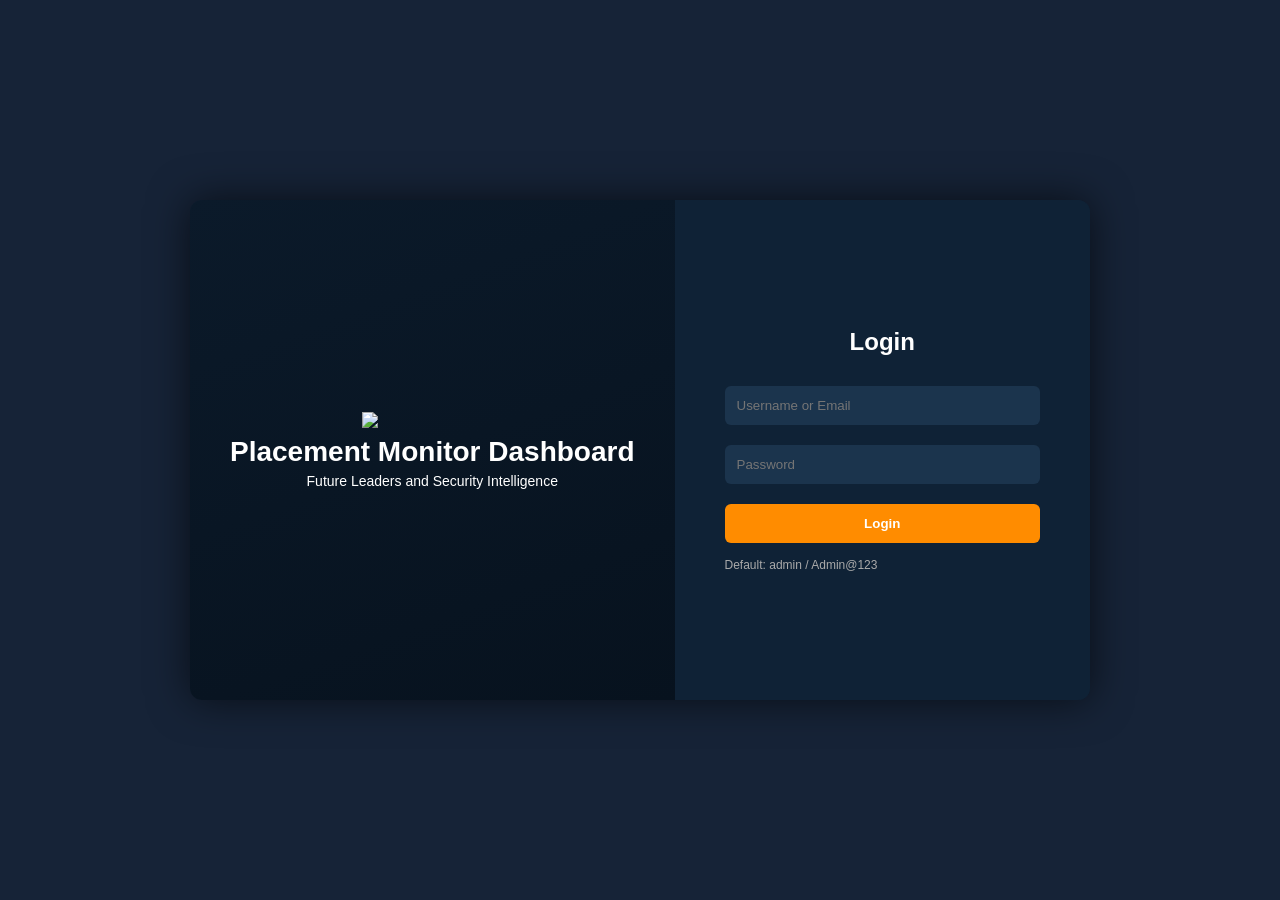
==== index.html @ 74d73eea "feat: premium dark theme, compact sidebar, real device tracking & IP fix - Redesigned sidebar: compa" ====
<!DOCTYPE html>
<html lang="en">

<head>
    <meta charset="UTF-8">
    <meta name="viewport" content="width=device-width, initial-scale=1.0">
    <title>Login — Placement Monitor Dashboard</title>

    <style>
        * {
            margin: 0;
            padding: 0;
            box-sizing: border-box;
            font-family: Segoe UI, sans-serif;
        }

        body {
            height: 100vh;
            background: #162337;
            display: flex;
            align-items: center;
            justify-content: center;
        }

        /* MAIN CONTAINER */

        .container {
            display: flex;
            width: 900px;
            height: 500px;
            background: #111f33;
            border-radius: 12px;
            overflow: hidden;
            box-shadow: 0 0 40px rgba(0, 0, 0, 0.6);
        }

        /* LEFT SIDE */

        .left {
            flex: 1;
            background: linear-gradient(160deg, #0b1a2a, #07121e);
            display: flex;
            flex-direction: column;
            justify-content: center;
            align-items: center;
            text-align: center;
            color: white;
            padding: 40px;
        }

        .logo {
            width: 140px;
            margin-bottom: 8px;
        }

        .left h1 {
            font-size: 28px;
            color: #ffffff;
            margin: 0;
            white-space: nowrap;
        }

        .left p {
            font-size: 14px;
            margin-top: 5px;
            opacity: 1;
        }

        /* RIGHT SIDE */

        .right {
            flex: 1;
            display: flex;
            flex-direction: column;
            justify-content: center;
            padding: 50px;
            background: #0f2236;
        }

        .right h2 {
            color: white;
            margin-bottom: 30px;
            text-align: center;
        }

        /* INPUT BOX */

        .input-box {
            margin-bottom: 20px;
        }

        .input-box input {
            width: 100%;
            padding: 12px;
            border: none;
            border-radius: 6px;
            background: #1b344d;
            color: white;
            outline: none;
            transition: all 0.3s ease;
        }

        /* INPUT HOVER EFFECT */

        .input-box input:hover {
            transform: translateY(-4px);
            box-shadow: 0 6px 15px rgba(0, 0, 0, 0.4);
        }

        .input-box input:focus {
            transform: translateY(-4px);
            box-shadow: 0 0 8px rgba(255, 140, 0, 0.6);
        }

        /* LOGIN BUTTON */

        button {
            width: 100%;
            padding: 12px;
            background: #ff8c00;
            border: none;
            border-radius: 6px;
            color: white;
            font-weight: bold;
            cursor: pointer;
            transition: all 0.3s ease;
        }

        button:hover {
            transform: translateY(-4px);
            box-shadow: 0 0 12px rgba(255, 140, 0, 0.7);
            background: #ffa733;
        }

        button:active {
            transform: translateY(1px);
        }

        /* EXTRA LINKS */

        .extra {
            margin-top: 15px;
            display: flex;
            justify-content: space-between;
            font-size: 13px;
        }

        .extra a {
            color: #ffffff;
            text-decoration: none;
        }

        /* ERROR / STATUS */
        .error-msg {
            background: rgba(239,68,68,0.15);
            border: 1px solid rgba(239,68,68,0.5);
            color: #ffffff;
            padding: 10px 14px;
            border-radius: 6px;
            font-size: 13px;
            margin-bottom: 16px;
            display: none;
        }
        .error-msg.show { display: block; }
        button:disabled { opacity: 0.6; cursor: not-allowed; transform: none !important; }
    </style>
    <link rel="stylesheet" href="https://cdn.jsdelivr.net/npm/bootstrap-icons@1.11.1/font/bootstrap-icons.css">
</head>

<body>

    <div class="container">

        <div class="left">

            <img src="https://rise.rru.ac.in/img/home-9/hero/RRU-Logo.png" class="logo">

            <h1>Placement Monitor Dashboard</h1>

            <p>Future Leaders and Security Intelligence</p>

        </div>


        <div class="right">

            <h2>Login</h2>

            <form id="loginForm">

                <div id="errorMsg" class="error-msg"></div>

                <div class="input-box">
                    <input type="text" id="username" placeholder="Username or Email" required autocomplete="username">
                </div>

                <div class="input-box">
                    <input type="password" id="password" placeholder="Password" required autocomplete="current-password">
                </div>

                <button type="submit" id="loginBtn">Login</button>

                <div class="extra">
                    <span style="color:#aaa;font-size:12px">Default: admin / Admin@123</span>
                </div>

            </form>

        </div>

    </div>

    <!-- CDN: Supabase JS -->
    <script src="https://cdn.jsdelivr.net/npm/@supabase/supabase-js@2"></script>
    <!-- CDN: SheetJS for Excel import/export -->
    <script src="https://cdn.jsdelivr.net/npm/xlsx@0.18.5/dist/xlsx.full.min.js"></script>
    <!-- Supabase config (change this when you move servers) -->
    <script src="supabase-client.js"></script>
    <!-- Data layer -->
    <script src="security.js"></script>
    <script src="api.js?v=400"></script>
    <script>
        // If already logged in, redirect to dashboard
        if (localStorage.getItem('pd_user')) {
            window.location.href = 'dashboard.html';
        }

        document.getElementById('loginForm').addEventListener('submit', async function(e) {
            e.preventDefault();
            const username = document.getElementById('username').value.trim();
            const password = document.getElementById('password').value.trim();
            const errorMsg = document.getElementById('errorMsg');
            const loginBtn = document.getElementById('loginBtn');

            // A07: Rate Limiting Check
            const lockout = isLoginLockedOut();
            if (lockout.locked) {
                const remaining = Math.ceil(lockout.remainingMs / 60000);
                errorMsg.textContent = `Too many failed attempts. Locked out for ${remaining} more minutes.`;
                errorMsg.classList.add('show');
                return;
            }

            errorMsg.classList.remove('show');
            if (!username || !password) {
                errorMsg.textContent = 'Please enter username and password.';
                errorMsg.classList.add('show');
                return;
            }

            loginBtn.disabled = true;
            loginBtn.textContent = 'Logging in…';

            try {
                const res = await apiLogin(username, password);
                
                // Clear attempts on success
                if (typeof clearLoginAttempts === 'function') clearLoginAttempts();

                if (res.requires_2fa) {
                    window.location.href = 'mfa.html';
                } else {
                    window.location.href = 'dashboard.html';
                }
            } catch (err) {
                // A07: Record failed attempt
                if (typeof recordLoginAttempt === 'function') {
                    const result = recordLoginAttempt();
                    if (result.locked) {
                        errorMsg.textContent = 'Too many failed attempts. You have been locked out for 15 minutes.';
                    } else {
                        errorMsg.textContent = `${err.message || 'Login failed.'} (${result.attemptsLeft} attempts remaining)`;
                    }
                } else {
                    errorMsg.textContent = err.message || 'Login failed. Please try again.';
                }
                
                errorMsg.classList.add('show');
                loginBtn.disabled = false;
                loginBtn.textContent = 'Login';
            }
        });
    </script>

</body>

</html>
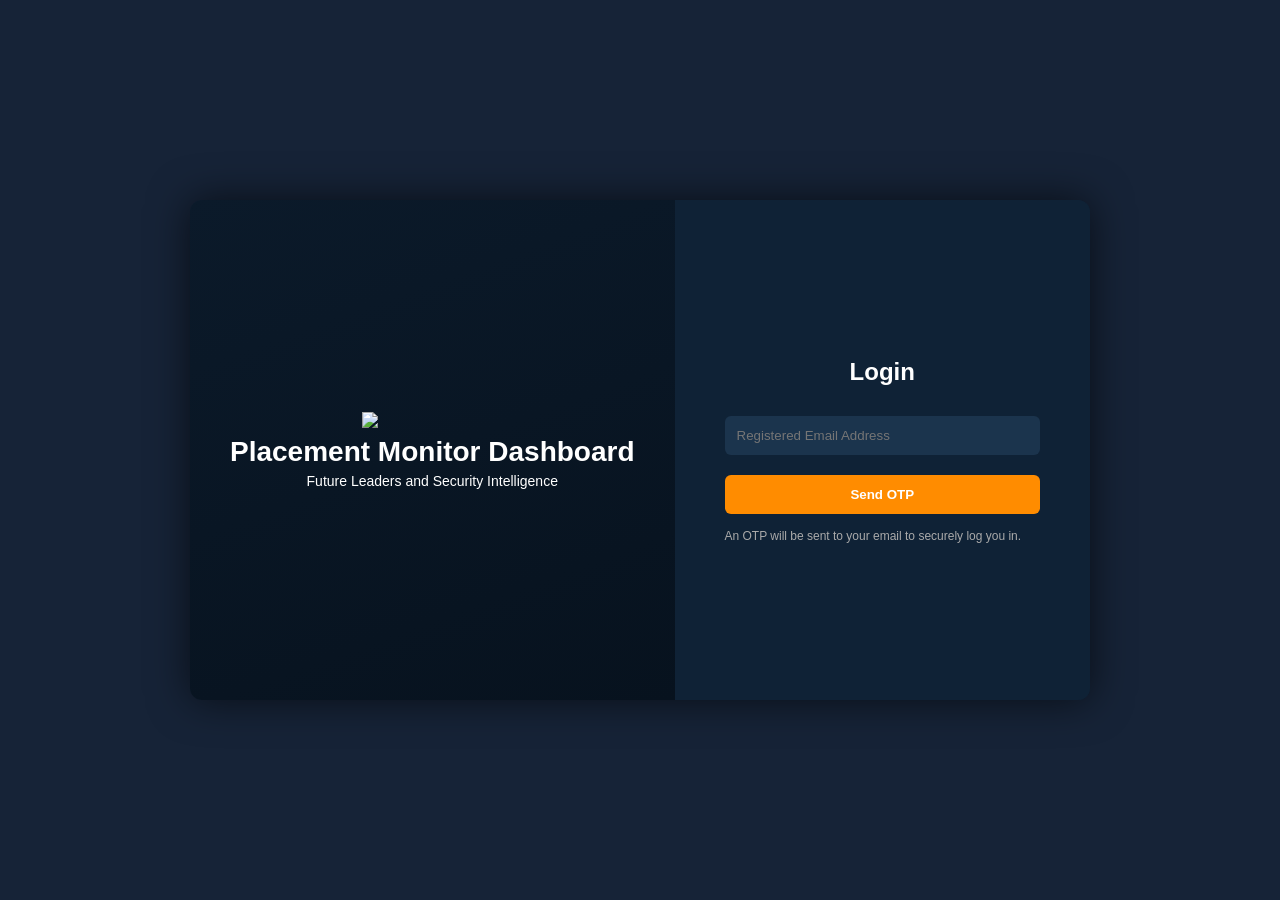
==== commit 5fbb447b: "feat: enforce 5 specific email accounts for OTP login" ====
--- a/index.html
+++ b/index.html
@@ -191,17 +191,13 @@
                 <div id="errorMsg" class="error-msg"></div>
 
                 <div class="input-box">
-                    <input type="text" id="username" placeholder="Username or Email" required autocomplete="username">
+                    <input type="email" id="email" placeholder="Registered Email Address" required autocomplete="email">
                 </div>
 
-                <div class="input-box">
-                    <input type="password" id="password" placeholder="Password" required autocomplete="current-password">
-                </div>
-
-                <button type="submit" id="loginBtn">Login</button>
+                <button type="submit" id="loginBtn">Send OTP</button>
 
                 <div class="extra">
-                    <span style="color:#aaa;font-size:12px">Default: admin / Admin@123</span>
+                    <span style="color:#aaa;font-size:12px">An OTP will be sent to your email to securely log you in.</span>
                 </div>
 
             </form>
@@ -215,6 +211,7 @@
     <!-- CDN: SheetJS for Excel import/export -->
     <script src="https://cdn.jsdelivr.net/npm/xlsx@0.18.5/dist/xlsx.full.min.js"></script>
     <!-- Supabase config (change this when you move servers) -->
+    <script src="config.js"></script>
     <script src="supabase-client.js"></script>
     <!-- Data layer -->
     <script src="security.js"></script>
@@ -227,8 +224,7 @@
 
         document.getElementById('loginForm').addEventListener('submit', async function(e) {
             e.preventDefault();
-            const username = document.getElementById('username').value.trim();
-            const password = document.getElementById('password').value.trim();
+            const email = document.getElementById('email').value.trim();
             const errorMsg = document.getElementById('errorMsg');
             const loginBtn = document.getElementById('loginBtn');
 
@@ -242,26 +238,24 @@
             }
 
             errorMsg.classList.remove('show');
-            if (!username || !password) {
-                errorMsg.textContent = 'Please enter username and password.';
+            if (!email) {
+                errorMsg.textContent = 'Please enter your email.';
                 errorMsg.classList.add('show');
                 return;
             }
 
             loginBtn.disabled = true;
-            loginBtn.textContent = 'Logging in…';
+            loginBtn.textContent = 'Sending OTP…';
 
             try {
-                const res = await apiLogin(username, password);
+                // Call Supabase to send a real OTP to the email
+                await apiSendOtp(email);
                 
                 // Clear attempts on success
                 if (typeof clearLoginAttempts === 'function') clearLoginAttempts();
 
-                if (res.requires_2fa) {
-                    window.location.href = 'mfa.html';
-                } else {
-                    window.location.href = 'dashboard.html';
-                }
+                // Redirect to MFA verification page to enter the OTP
+                window.location.href = 'mfa.html';
             } catch (err) {
                 // A07: Record failed attempt
                 if (typeof recordLoginAttempt === 'function') {
@@ -269,15 +263,15 @@
                     if (result.locked) {
                         errorMsg.textContent = 'Too many failed attempts. You have been locked out for 15 minutes.';
                     } else {
-                        errorMsg.textContent = `${err.message || 'Login failed.'} (${result.attemptsLeft} attempts remaining)`;
+                        errorMsg.textContent = `${err.message || 'Failed to send OTP.'} (${result.attemptsLeft} attempts remaining)`;
                     }
                 } else {
-                    errorMsg.textContent = err.message || 'Login failed. Please try again.';
+                    errorMsg.textContent = err.message || 'Failed to send OTP. Please try again.';
                 }
                 
                 errorMsg.classList.add('show');
                 loginBtn.disabled = false;
-                loginBtn.textContent = 'Login';
+                loginBtn.textContent = 'Send OTP';
             }
         });
     </script>
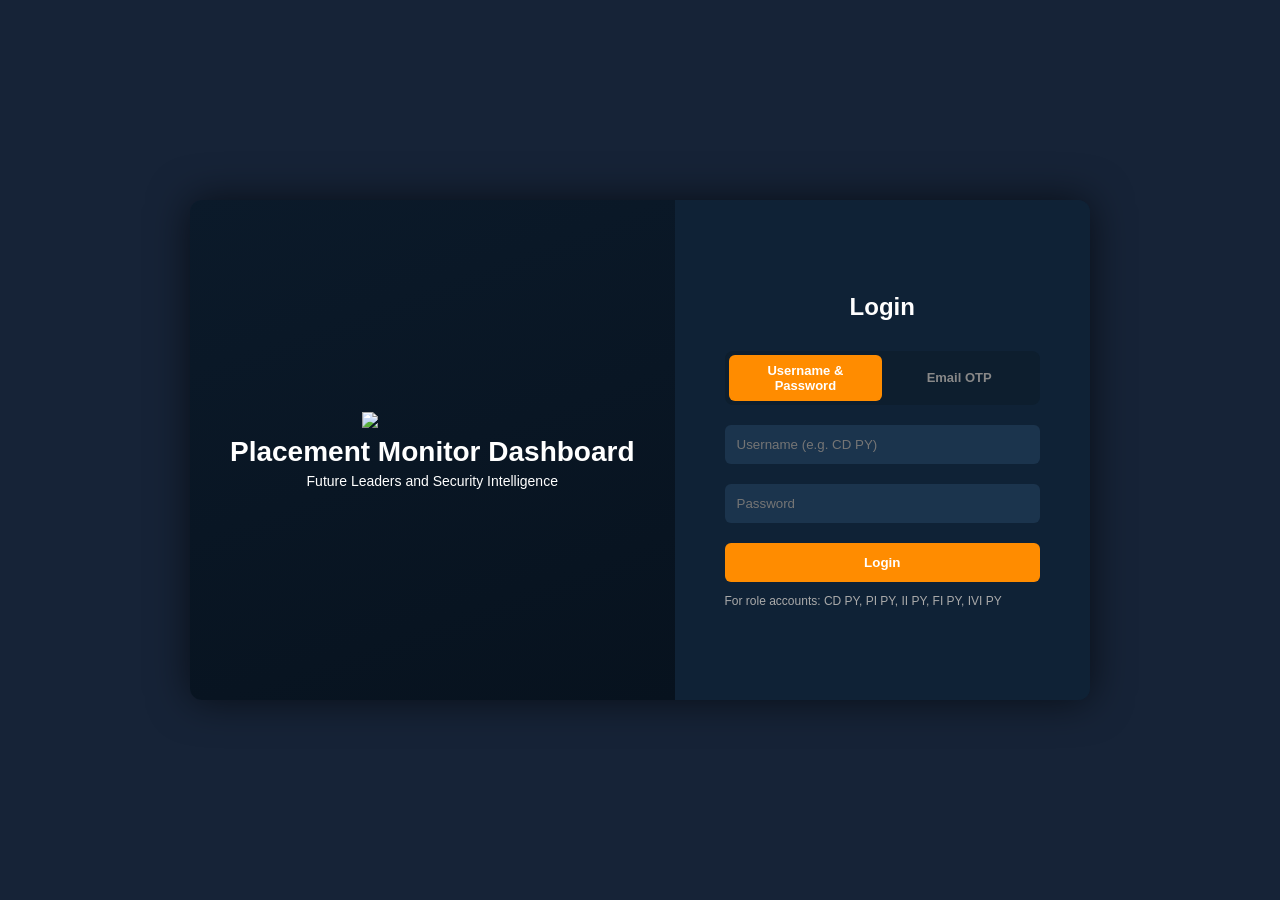
==== commit fdaa4eb9: "feat: dual login — username+password for role accounts, email OTP for personal accounts" ====
--- a/index.html
+++ b/index.html
@@ -184,22 +184,47 @@
 
         <div class="right">
 
-            <h2>Login</h2>
+            <h2 id="formTitle">Login</h2>
+
+            <!-- ── Mode Toggle ── -->
+            <div style="display:flex; background:#0d1e2e; border-radius:8px; margin-bottom:20px; padding:4px;">
+                <button type="button" id="tabPassword" onclick="switchTab('password')"
+                    style="flex:1; padding:8px; border:none; border-radius:6px; font-size:13px; font-weight:600; cursor:pointer; background:#ff8c00; color:#fff; transition:all 0.2s;">
+                    Username &amp; Password
+                </button>
+                <button type="button" id="tabOtp" onclick="switchTab('otp')"
+                    style="flex:1; padding:8px; border:none; border-radius:6px; font-size:13px; font-weight:600; cursor:pointer; background:transparent; color:#888; transition:all 0.2s;">
+                    Email OTP
+                </button>
+            </div>
 
             <form id="loginForm">
-
                 <div id="errorMsg" class="error-msg"></div>
 
-                <div class="input-box">
-                    <input type="email" id="email" placeholder="Registered Email Address" required autocomplete="email">
+                <!-- Password login fields -->
+                <div id="passwordFields">
+                    <div class="input-box">
+                        <input type="text" id="username" placeholder="Username (e.g. CD PY)" autocomplete="username">
+                    </div>
+                    <div class="input-box">
+                        <input type="password" id="password" placeholder="Password" autocomplete="current-password">
+                    </div>
+                    <button type="submit" id="loginBtn">Login</button>
+                    <div class="extra" style="margin-top:12px;">
+                        <span style="color:#aaa;font-size:12px;">For role accounts: CD PY, PI PY, II PY, FI PY, IVI PY</span>
+                    </div>
                 </div>
 
-                <button type="submit" id="loginBtn">Send OTP</button>
-
-                <div class="extra">
-                    <span style="color:#aaa;font-size:12px">An OTP will be sent to your email to securely log you in.</span>
+                <!-- OTP login fields -->
+                <div id="otpFields" style="display:none;">
+                    <div class="input-box">
+                        <input type="email" id="email" placeholder="Registered Email Address" autocomplete="email">
+                    </div>
+                    <button type="submit" id="otpBtn">Send OTP</button>
+                    <div class="extra" style="margin-top:12px;">
+                        <span style="color:#aaa;font-size:12px;">A 6-digit OTP will be sent to your inbox.</span>
+                    </div>
                 </div>
-
             </form>
 
         </div>
@@ -210,68 +235,111 @@
     <script src="https://cdn.jsdelivr.net/npm/@supabase/supabase-js@2"></script>
     <!-- CDN: SheetJS for Excel import/export -->
     <script src="https://cdn.jsdelivr.net/npm/xlsx@0.18.5/dist/xlsx.full.min.js"></script>
-    <!-- Supabase config (change this when you move servers) -->
+    <!-- Supabase config -->
     <script src="config.js"></script>
     <script src="supabase-client.js"></script>
-    <!-- Data layer -->
     <script src="security.js"></script>
-    <script src="api.js?v=400"></script>
+    <script src="api.js?v=501"></script>
     <script>
         // If already logged in, redirect to dashboard
         if (localStorage.getItem('pd_user')) {
             window.location.href = 'dashboard.html';
         }
 
+        let currentTab = 'password';
+
+        function switchTab(tab) {
+            currentTab = tab;
+            const isPassword = tab === 'password';
+            document.getElementById('passwordFields').style.display = isPassword ? 'block' : 'none';
+            document.getElementById('otpFields').style.display     = isPassword ? 'none'  : 'block';
+            document.getElementById('formTitle').textContent        = isPassword ? 'Login' : 'Login with OTP';
+            document.getElementById('tabPassword').style.background = isPassword ? '#ff8c00' : 'transparent';
+            document.getElementById('tabPassword').style.color      = isPassword ? '#fff'    : '#888';
+            document.getElementById('tabOtp').style.background      = isPassword ? 'transparent' : '#ff8c00';
+            document.getElementById('tabOtp').style.color           = isPassword ? '#888'    : '#fff';
+            document.getElementById('errorMsg').classList.remove('show');
+        }
+
         document.getElementById('loginForm').addEventListener('submit', async function(e) {
             e.preventDefault();
-            const email = document.getElementById('email').value.trim();
             const errorMsg = document.getElementById('errorMsg');
-            const loginBtn = document.getElementById('loginBtn');
-
-            // A07: Rate Limiting Check
-            const lockout = isLoginLockedOut();
-            if (lockout.locked) {
-                const remaining = Math.ceil(lockout.remainingMs / 60000);
-                errorMsg.textContent = `Too many failed attempts. Locked out for ${remaining} more minutes.`;
-                errorMsg.classList.add('show');
-                return;
+            errorMsg.classList.remove('show');
+
+            // Rate limit check
+            if (typeof isLoginLockedOut === 'function') {
+                const lockout = isLoginLockedOut();
+                if (lockout.locked) {
+                    errorMsg.textContent = `Too many failed attempts. Locked out for ${Math.ceil(lockout.remainingMs / 60000)} more minutes.`;
+                    errorMsg.classList.add('show');
+                    return;
+                }
             }
 
-            errorMsg.classList.remove('show');
-            if (!email) {
-                errorMsg.textContent = 'Please enter your email.';
-                errorMsg.classList.add('show');
-                return;
-            }
-
-            loginBtn.disabled = true;
-            loginBtn.textContent = 'Sending OTP…';
-
-            try {
-                // Call Supabase to send a real OTP to the email
-                await apiSendOtp(email);
-                
-                // Clear attempts on success
-                if (typeof clearLoginAttempts === 'function') clearLoginAttempts();
-
-                // Redirect to MFA verification page to enter the OTP
-                window.location.href = 'mfa.html';
-            } catch (err) {
-                // A07: Record failed attempt
-                if (typeof recordLoginAttempt === 'function') {
-                    const result = recordLoginAttempt();
-                    if (result.locked) {
-                        errorMsg.textContent = 'Too many failed attempts. You have been locked out for 15 minutes.';
+            if (currentTab === 'password') {
+                // ── Username + Password Login ───────────────────
+                const username = document.getElementById('username').value.trim();
+                const password = document.getElementById('password').value;
+                const btn = document.getElementById('loginBtn');
+
+                if (!username || !password) {
+                    errorMsg.textContent = 'Please enter your username and password.';
+                    errorMsg.classList.add('show');
+                    return;
+                }
+
+                btn.disabled = true;
+                btn.textContent = 'Logging in…';
+
+                try {
+                    await apiLoginWithPassword(username, password);
+                    if (typeof clearLoginAttempts === 'function') clearLoginAttempts();
+                    window.location.href = 'dashboard.html';
+                } catch (err) {
+                    if (typeof recordLoginAttempt === 'function') {
+                        const r = recordLoginAttempt();
+                        errorMsg.textContent = r.locked
+                            ? 'Too many failed attempts. Locked out for 15 minutes.'
+                            : `${err.message || 'Login failed.'} (${r.attemptsLeft} attempts left)`;
                     } else {
-                        errorMsg.textContent = `${err.message || 'Failed to send OTP.'} (${result.attemptsLeft} attempts remaining)`;
+                        errorMsg.textContent = err.message || 'Login failed.';
                     }
-                } else {
-                    errorMsg.textContent = err.message || 'Failed to send OTP. Please try again.';
-                }
-                
-                errorMsg.classList.add('show');
-                loginBtn.disabled = false;
-                loginBtn.textContent = 'Send OTP';
+                    errorMsg.classList.add('show');
+                    btn.disabled = false;
+                    btn.textContent = 'Login';
+                }
+
+            } else {
+                // ── Email OTP Login ─────────────────────────────
+                const email = document.getElementById('email').value.trim();
+                const btn = document.getElementById('otpBtn');
+
+                if (!email) {
+                    errorMsg.textContent = 'Please enter your email address.';
+                    errorMsg.classList.add('show');
+                    return;
+                }
+
+                btn.disabled = true;
+                btn.textContent = 'Sending OTP…';
+
+                try {
+                    await apiSendOtp(email);
+                    if (typeof clearLoginAttempts === 'function') clearLoginAttempts();
+                    window.location.href = 'mfa.html';
+                } catch (err) {
+                    if (typeof recordLoginAttempt === 'function') {
+                        const r = recordLoginAttempt();
+                        errorMsg.textContent = r.locked
+                            ? 'Too many failed attempts. Locked out for 15 minutes.'
+                            : `${err.message || 'Failed to send OTP.'} (${r.attemptsLeft} attempts left)`;
+                    } else {
+                        errorMsg.textContent = err.message || 'Failed to send OTP.';
+                    }
+                    errorMsg.classList.add('show');
+                    btn.disabled = false;
+                    btn.textContent = 'Send OTP';
+                }
             }
         });
     </script>
